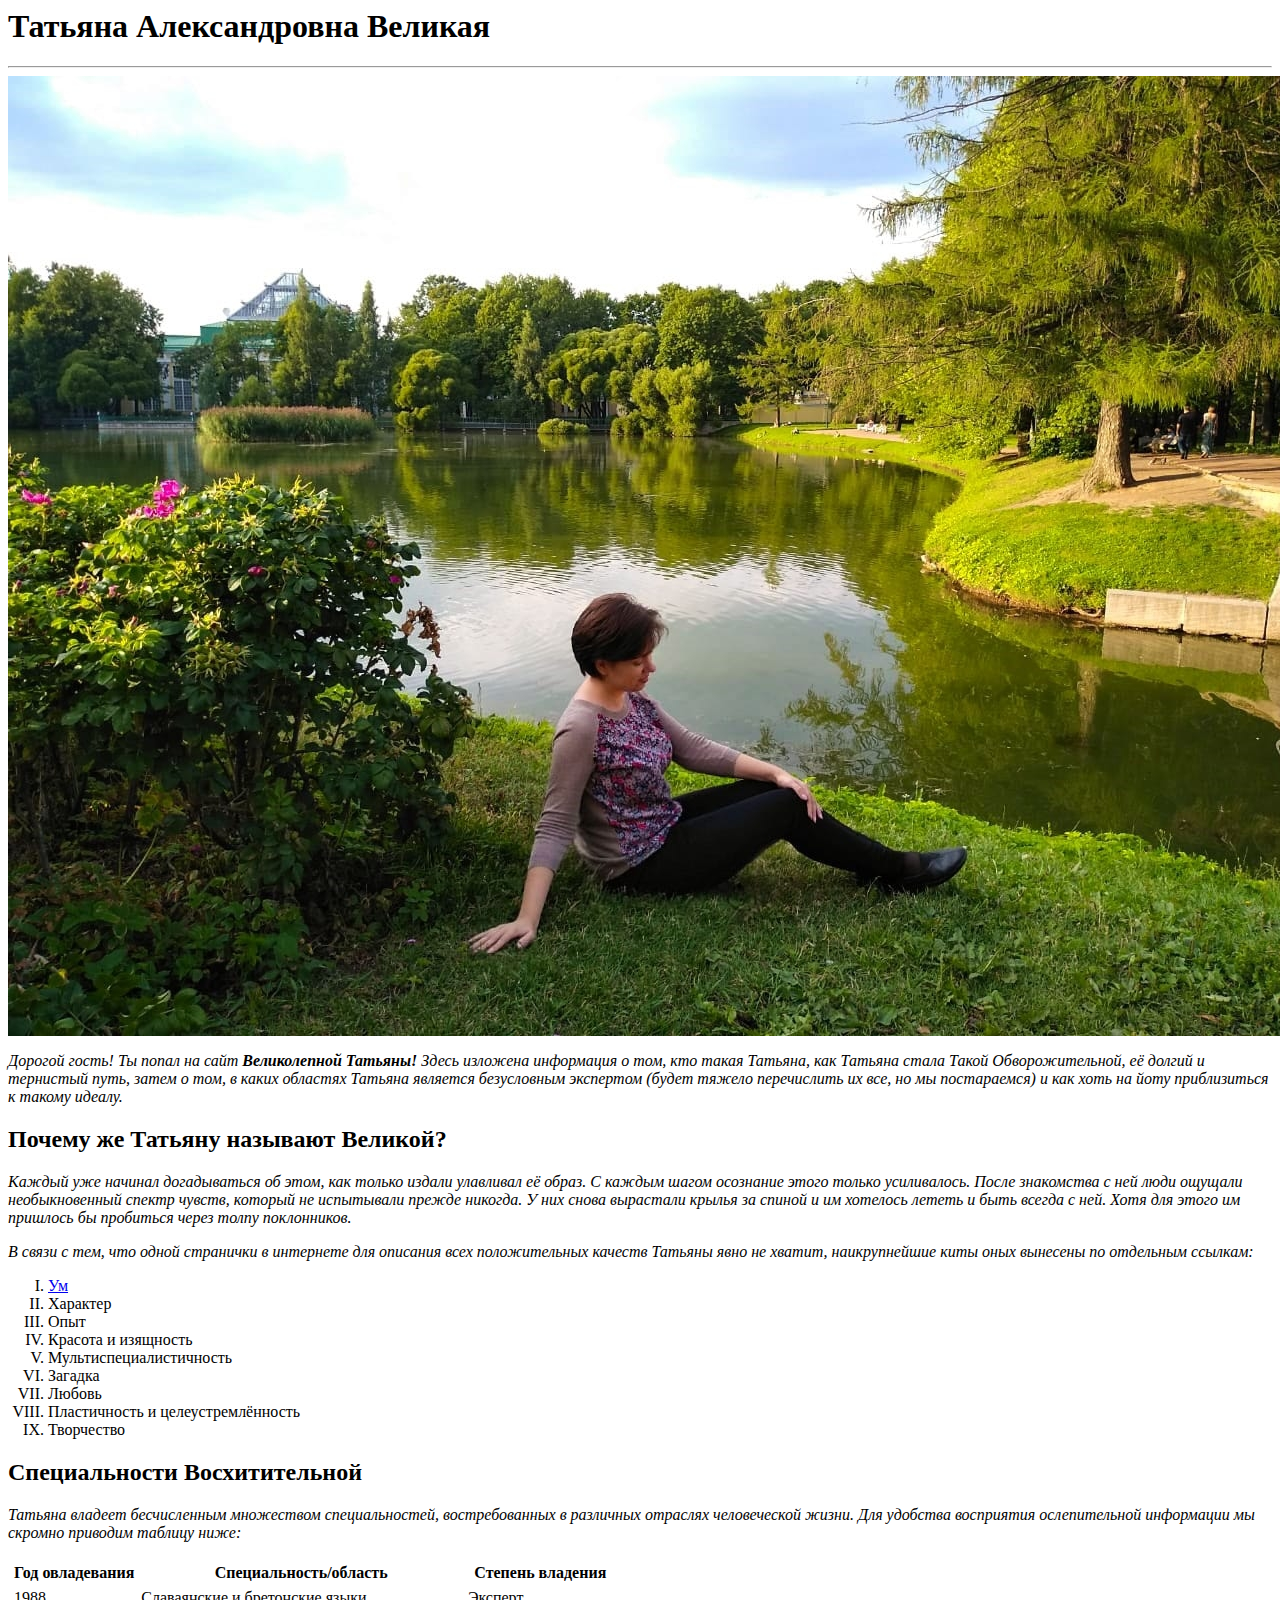
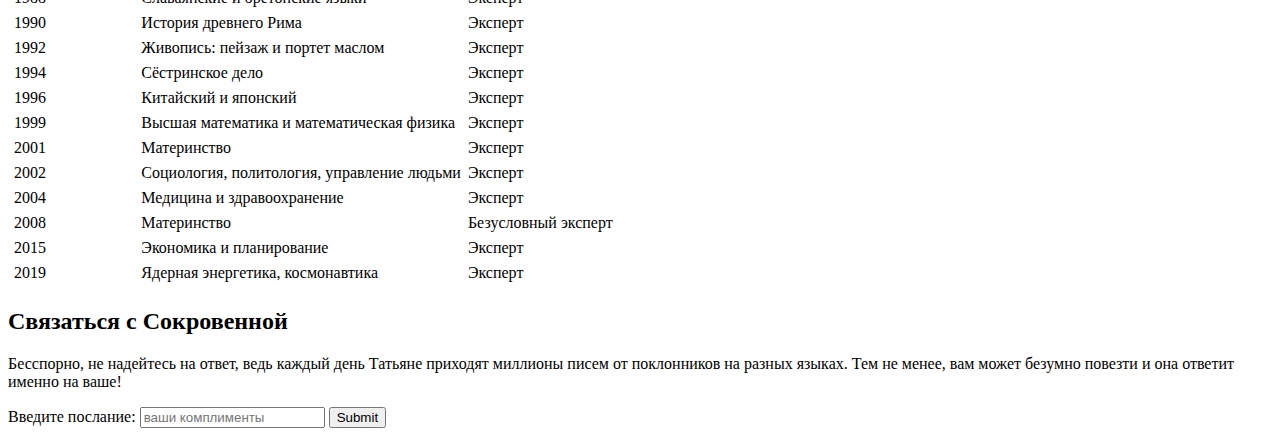
==== index.html @ ee389b7f "Creating" ====
<html>
<head>
    <title>Татьяна Необыкновенная</title>
</head>
<body>
    <h1>Татьяна Александровна Великая</h1>
    <hr />
    <img src="mam.jpg" />
    <p> <em>Дорогой гость! Ты попал на сайт <strong> Великолепной Татьяны!</strong>
        Здесь изложена информация о том, кто такая Татьяна, как Татьяна стала Такой Обворожительной,
        её долгий и тернистый путь, затем о том, в каких областях Татьяна
        является безусловным экспертом (будет тяжело перечислить их все, но мы постараемся)
        и как хоть на йоту приблизиться к такому идеалу.</em>
    </p>
    <h2>Почему же Татьяну называют Великой?</h2>
    <p> <em>Каждый уже начинал догадываться об этом, как только издали улавливал её образ.
       С каждым шагом осознание этого только усиливалось. После знакомства с ней люди ощущали
       необыкновенный спектр чувств, который не испытывали прежде никогда. У них снова вырастали крылья за спиной и им хотелось лететь и быть
       всегда с ней. Хотя для этого им пришлось бы пробиться через толпу поклонников.
    </em></p>
    <p> <em>
        В связи с тем, что одной странички в интернете для описания всех положительных качеств Татьяны явно не хватит, наикрупнейшие
        киты оных вынесены по отдельным ссылкам:
        </em>
    </p>
     <ol type="I">
        <li><a href="mind.html">Ум</a></li>
        <li>Характер</li>
        <li>Опыт</li>
        <li>Красота и изящность</li>
        <li>Мультиспециалистичность</li>
        <li>Загадка</li>
        <li>Любовь</li>
        <li>Пластичность и целеустремлённость</li>
        <li>Творчество</li>
     </ol>
     <h2>Специальности Восхитительной</h2>
     <p>
         <em>
             Татьяна владеет бесчисленным множеством специальностей, востребованных в различных
             отраслях человеческой жизни. Для удобства восприятия ослепительной информации мы скромно
             приводим таблицу ниже:
         </em>
     </p>
     <table cellspacing="5">
         <tr>
             <th>Год овладевания</th>
             <th>Специальность/область</th>
             <th>Степень владения</th>
         </tr>
         <tr>
            <td>1988</td>
            <td>Славаянские и бретонские языки</td>
            <td>Эксперт</td>
        </tr>
        <tr>
            <td>1990</td>
            <td>История древнего Рима</td>
            <td>Эксперт</td>
        </tr>
        <tr>
            <td>1992</td>
            <td>Живопись: пейзаж и портет маслом</td>
            <td>Эксперт</td>
        </tr>
        <tr>
            <td>1994</td>
            <td>Сёстринское дело</td>
            <td>Эксперт</td>
        </tr>
        <tr>
            <td>1996</td>
            <td>Китайский и японский</td>
            <td>Эксперт</td>
        </tr>
        <tr>
            <td>1999</td>
            <td>Высшая математика и математическая физика</td>
            <td>Эксперт</td>
        </tr>
        <tr>
            <td>2001</td>
            <td>Материнство</td>
            <td>Эксперт</td>
        </tr>
        <tr>
            <td>2002</td>
            <td>Социология, политология, управление людьми</td>
            <td>Эксперт</td>
        </tr>
        <tr>
            <td>2004</td>
            <td>Медицина и здравоохранение</td>
            <td>Эксперт</td>
        </tr>
        <tr>
            <td>2008</td>
            <td>Материнство</td>
            <td>Безусловный эксперт</td>
        </tr>
        <tr>
            <td>2015</td>
            <td>Экономика и планирование</td>
            <td>Эксперт</td>
        </tr>
        <tr>
            <td>2019</td>
            <td>Ядерная энергетика, космонавтика</td>
            <td>Эксперт</td>
        </tr>
     </table>
     <h2>Связаться с Сокровенной</h2>
     <p>Бесспорно, не надейтесь на ответ, ведь каждый день Татьяне приходят миллионы
         писем от поклонников на разных языках. Тем не менее, вам может безумно
         повезти и она ответит именно на ваше!
     </p>
     <form action="/">
         <label for="mes">Введите послание: </label>
         <input type="text" id="mes"
         placeholder="ваши комплименты">
         <input type="submit">
     </form>
</body>
</html>
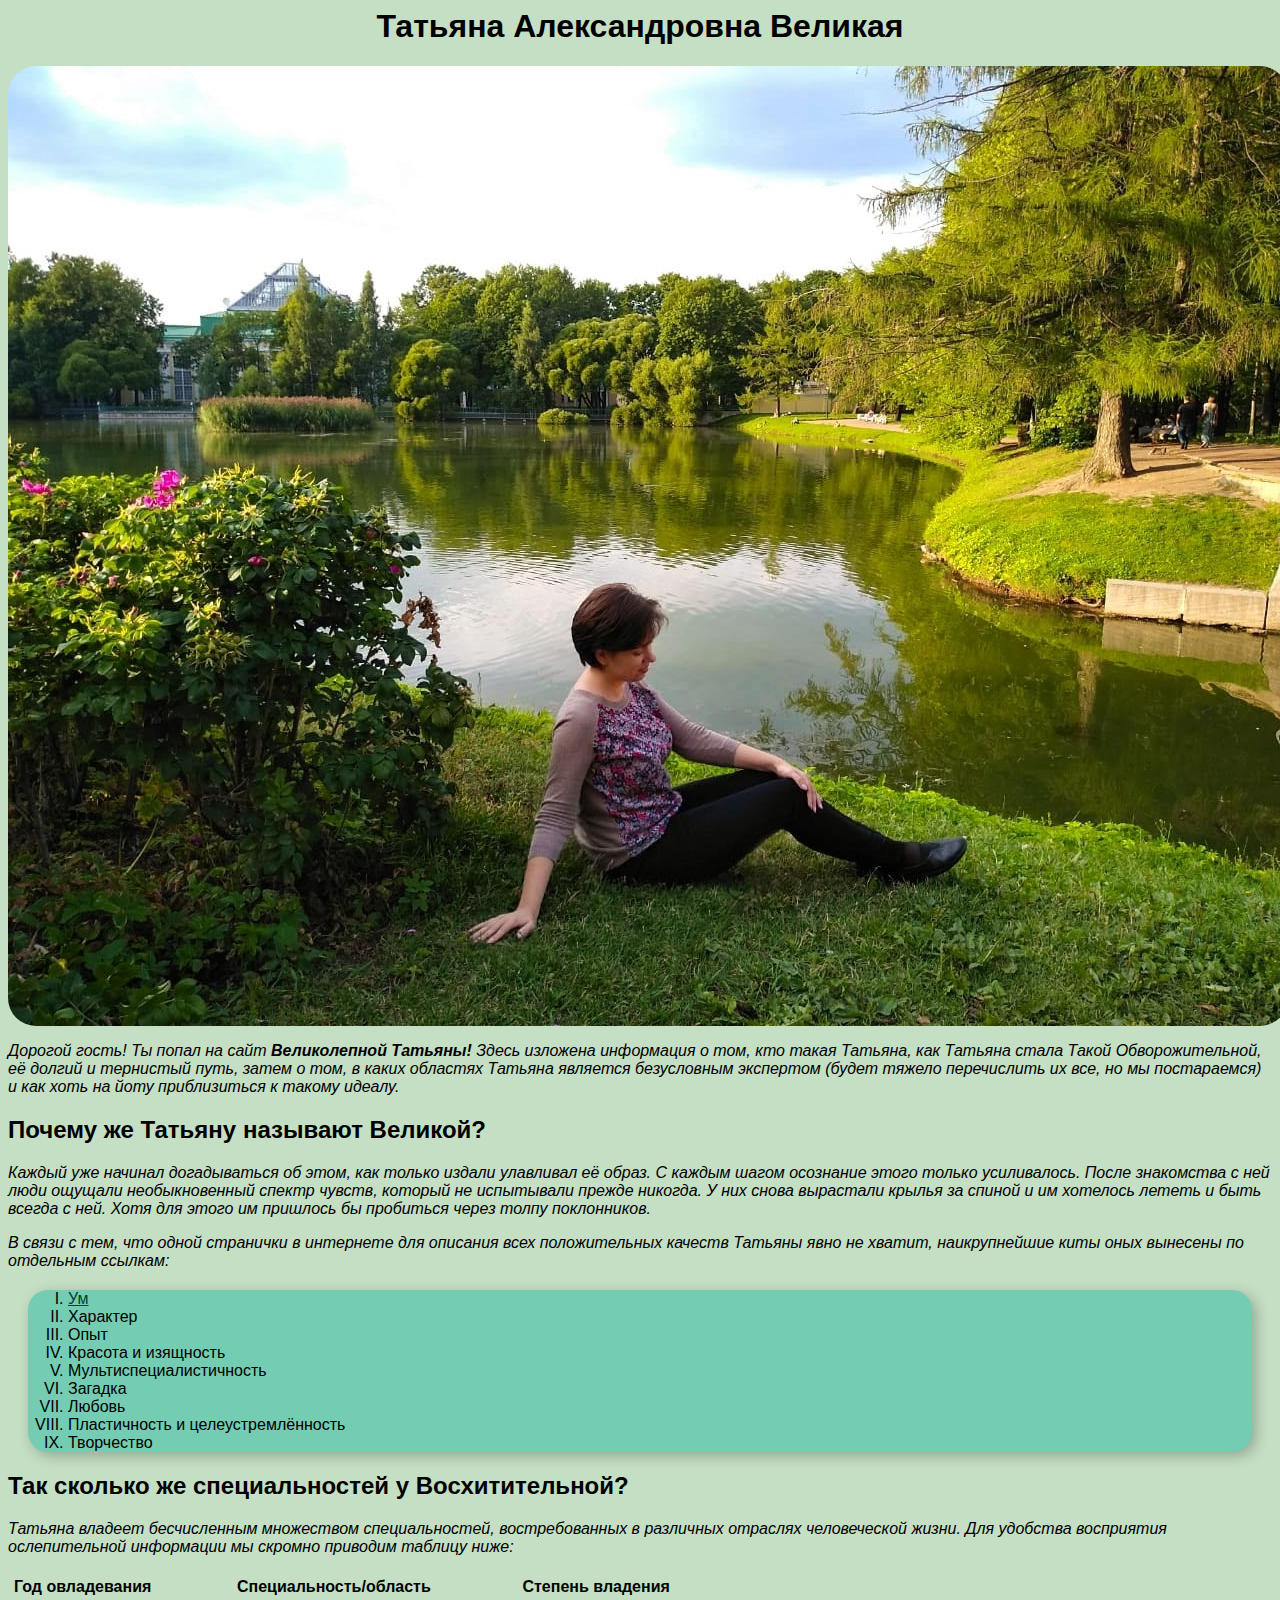
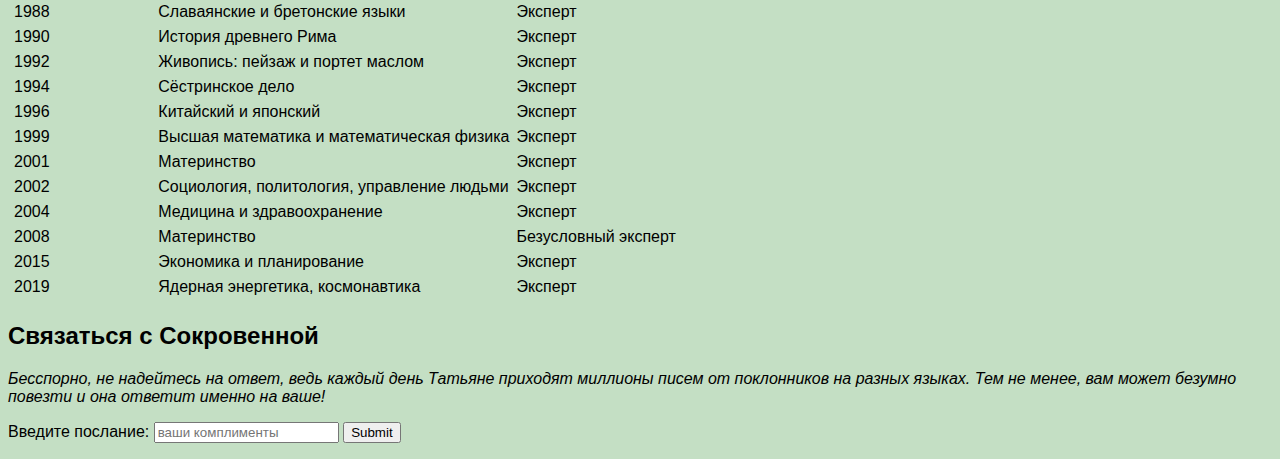
==== commit 3db50bd0: "Add files via upload" ====
--- a/index.html
+++ b/index.html
@@ -1,27 +1,27 @@
 <html>
 <head>
     <title>Татьяна Необыкновенная</title>
+    <link rel="stylesheet" href="styles.css">
 </head>
 <body>
     <h1>Татьяна Александровна Великая</h1>
-    <hr />
-    <img src="mam.jpg" />
-    <p> <em>Дорогой гость! Ты попал на сайт <strong> Великолепной Татьяны!</strong>
+    <img src="mam.jpg" 
+    class="avatar"/>
+    <p> Дорогой гость! Ты попал на сайт <strong> Великолепной Татьяны!</strong>
         Здесь изложена информация о том, кто такая Татьяна, как Татьяна стала Такой Обворожительной,
         её долгий и тернистый путь, затем о том, в каких областях Татьяна
         является безусловным экспертом (будет тяжело перечислить их все, но мы постараемся)
-        и как хоть на йоту приблизиться к такому идеалу.</em>
+        и как хоть на йоту приблизиться к такому идеалу.
     </p>
     <h2>Почему же Татьяну называют Великой?</h2>
-    <p> <em>Каждый уже начинал догадываться об этом, как только издали улавливал её образ.
+    <p> Каждый уже начинал догадываться об этом, как только издали улавливал её образ.
        С каждым шагом осознание этого только усиливалось. После знакомства с ней люди ощущали
        необыкновенный спектр чувств, который не испытывали прежде никогда. У них снова вырастали крылья за спиной и им хотелось лететь и быть
        всегда с ней. Хотя для этого им пришлось бы пробиться через толпу поклонников.
-    </em></p>
-    <p> <em>
+    </p>
+    <p> 
         В связи с тем, что одной странички в интернете для описания всех положительных качеств Татьяны явно не хватит, наикрупнейшие
         киты оных вынесены по отдельным ссылкам:
-        </em>
     </p>
      <ol type="I">
         <li><a href="mind.html">Ум</a></li>
@@ -34,13 +34,11 @@
         <li>Пластичность и целеустремлённость</li>
         <li>Творчество</li>
      </ol>
-     <h2>Специальности Восхитительной</h2>
+     <h2>Так сколько же специальностей у Восхитительной?</h2>
      <p>
-         <em>
              Татьяна владеет бесчисленным множеством специальностей, востребованных в различных
              отраслях человеческой жизни. Для удобства восприятия ослепительной информации мы скромно
              приводим таблицу ниже:
-         </em>
      </p>
      <table cellspacing="5">
          <tr>
--- a/styles.css
+++ b/styles.css
@@ -0,0 +1,19 @@
+body {
+    background-color: rgb(196, 223, 196);
+    font-family:'Trebuchet MS', 'Lucida Sans Unicode', 'Lucida Grande', 'Lucida Sans', Arial, sans-serif;
+}
+.avatar{
+    border-radius: 28px;
+}
+p{font-style: italic;}
+
+h1{text-align: center;}
+
+a{color:rgb(0, 66, 57)}
+
+ol{
+    margin: 20px 20px;
+    background: rgb(116, 204, 178);
+    border-radius: 20px;
+    box-shadow: 4px 4px 14px rgba(0,0,0,0.25)
+}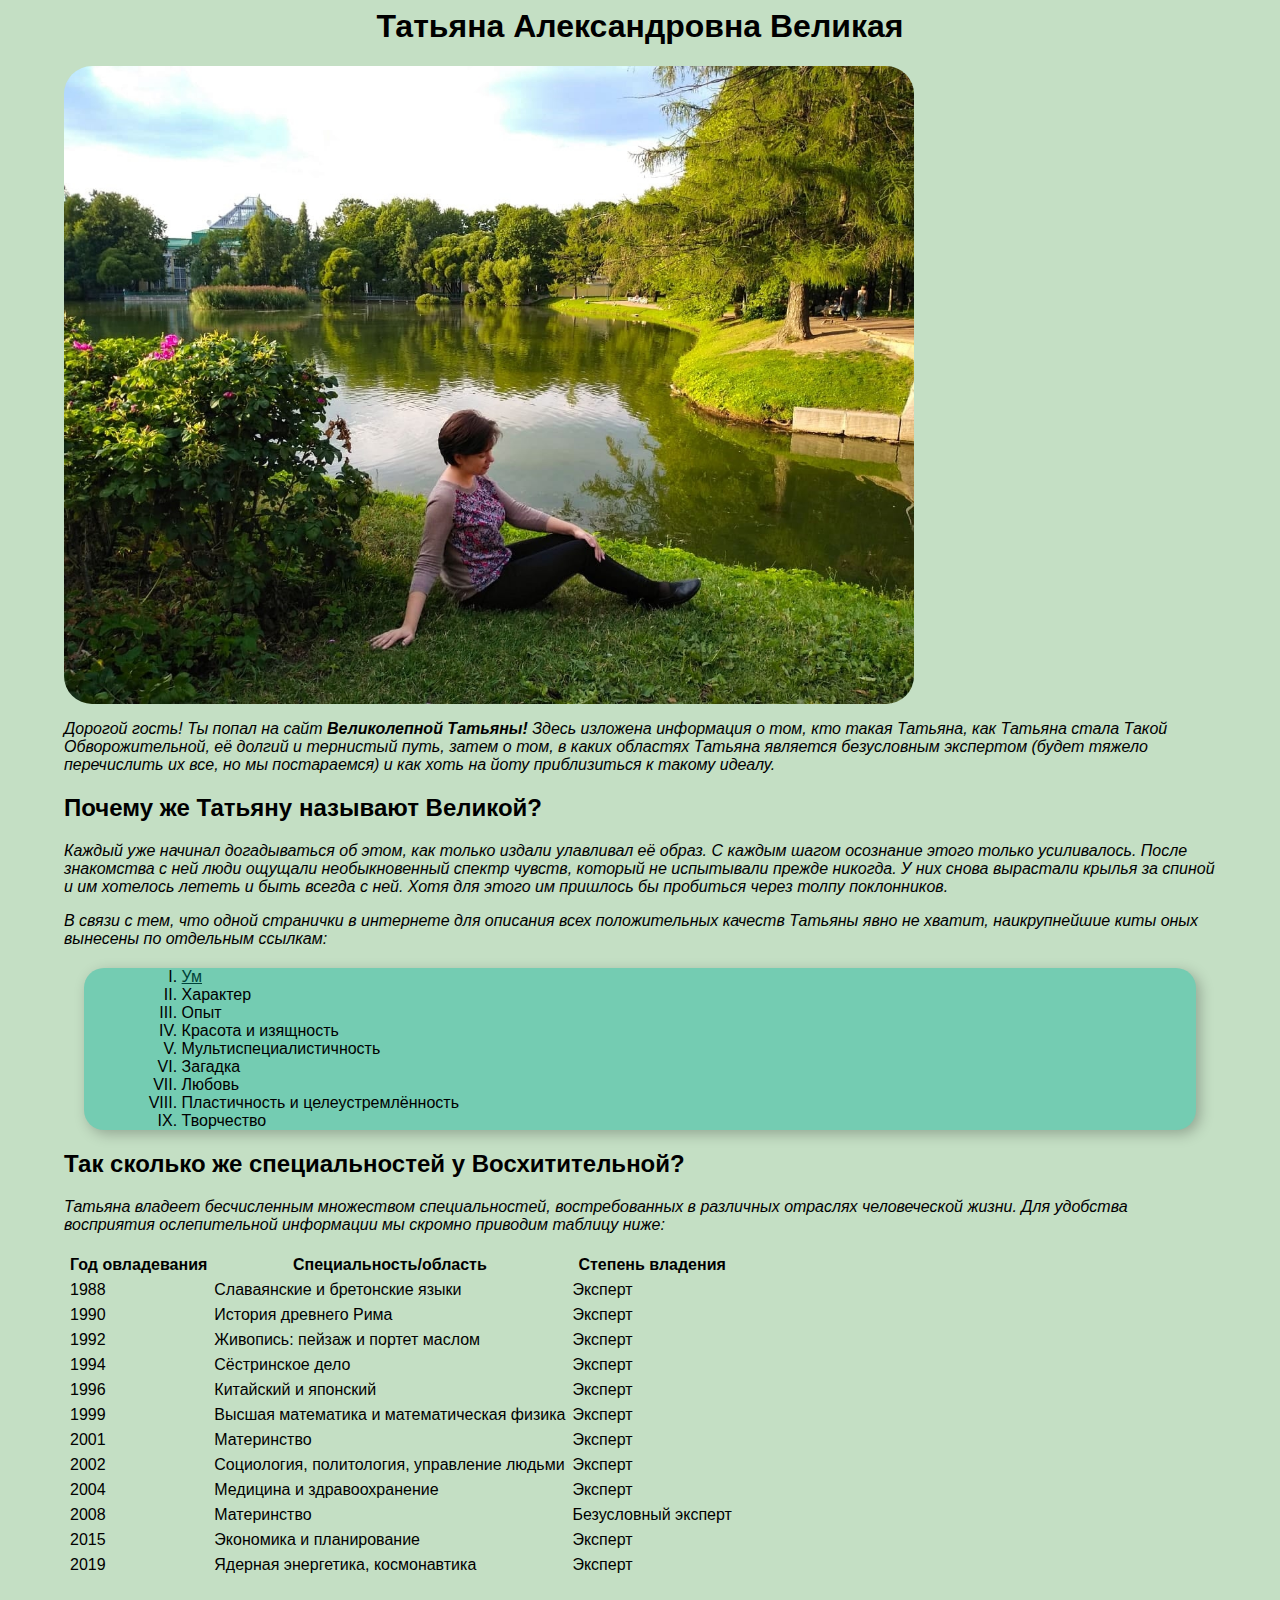
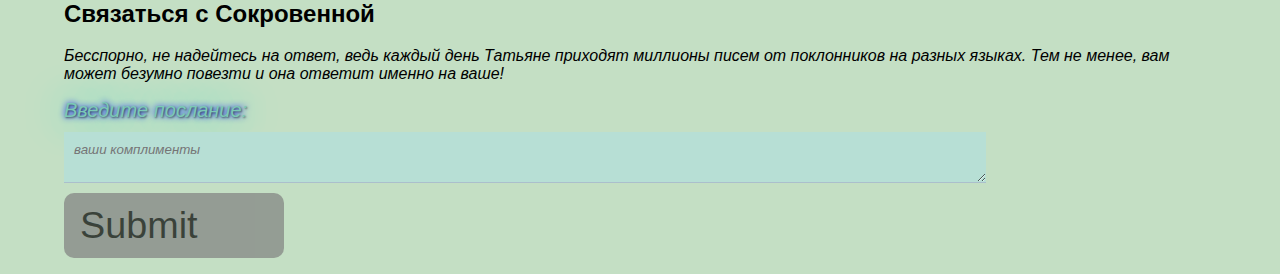
==== commit aad8f632: "Add files via upload" ====
--- a/index.html
+++ b/index.html
@@ -23,6 +23,7 @@
         В связи с тем, что одной странички в интернете для описания всех положительных качеств Татьяны явно не хватит, наикрупнейшие
         киты оных вынесены по отдельным ссылкам:
     </p>
+    <div class="enum">
      <ol type="I">
         <li><a href="mind.html">Ум</a></li>
         <li>Характер</li>
@@ -34,6 +35,7 @@
         <li>Пластичность и целеустремлённость</li>
         <li>Творчество</li>
      </ol>
+    </div>
      <h2>Так сколько же специальностей у Восхитительной?</h2>
      <p>
              Татьяна владеет бесчисленным множеством специальностей, востребованных в различных
@@ -112,11 +114,20 @@
          писем от поклонников на разных языках. Тем не менее, вам может безумно
          повезти и она ответит именно на ваше!
      </p>
-     <form action="/">
-         <label for="mes">Введите послание: </label>
-         <input type="text" id="mes"
-         placeholder="ваши комплименты">
-         <input type="submit">
-     </form>
+     <div class="contact">
+        <form action="/">
+            <div class="l">
+                <label for="mes">Введите послание: </label>
+            </div>
+            <div class="m">
+                <textarea id="mes"
+                placeholder="ваши комплименты"></textarea>
+            </div>
+            <div class="b">
+                <input type="submit">
+            </div>
+        </form>   
+     </div>
+
 </body>
 </html>--- a/styles.css
+++ b/styles.css
@@ -1,9 +1,14 @@
 body {
     background-color: rgb(196, 223, 196);
     font-family:'Trebuchet MS', 'Lucida Sans Unicode', 'Lucida Grande', 'Lucida Sans', Arial, sans-serif;
+    margin-left: auto;
+    margin-right: auto;
+    width: 90%;
 }
 .avatar{
     border-radius: 28px;
+    width: 50%;
+    min-width: 850px;
 }
 p{font-style: italic;}
 
@@ -11,9 +16,48 @@
 
 a{color:rgb(0, 66, 57)}
 
-ol{
+.enum{
     margin: 20px 20px;
+    padding-left: 5%;
     background: rgb(116, 204, 178);
     border-radius: 20px;
     box-shadow: 4px 4px 14px rgba(0,0,0,0.25)
-}+}
+.contact label{
+    font-size: 20px;
+    color: #7bc9b5;
+    font-style: italic;
+    text-shadow: 1px 1px 2px rgba(0, 0, 0, 0.5), 0 0 2em rgb(0, 255, 213), 0 0 0.3em blue;
+    /*color: white;*/
+}
+.contact .m textarea{
+    border: none;
+    background: rgb(183, 223, 213);
+    width: 80%;
+    border-bottom: 1px solid rgb(171, 191, 204);
+    color: black;
+    padding: 10px 10px 10px 10px;
+    margin: 10px 10px 10px 0px;
+    outline: none;
+    font-family: inherit;
+    font-style: italic;
+    border-radius: 20 px;
+}
+.contact .b{
+    background: gray;
+    border-radius: 10px;
+    width: 200px;
+    padding: 10px 10px 10px 10px;
+}
+.contact .b input{
+    border: none;
+    background: transparent;
+    font-size: 10mm;
+    font-family: inherit;
+    cursor: pointer;
+}
+
+.contact .b, a:hover{
+    opacity: 0.7;
+}
+
